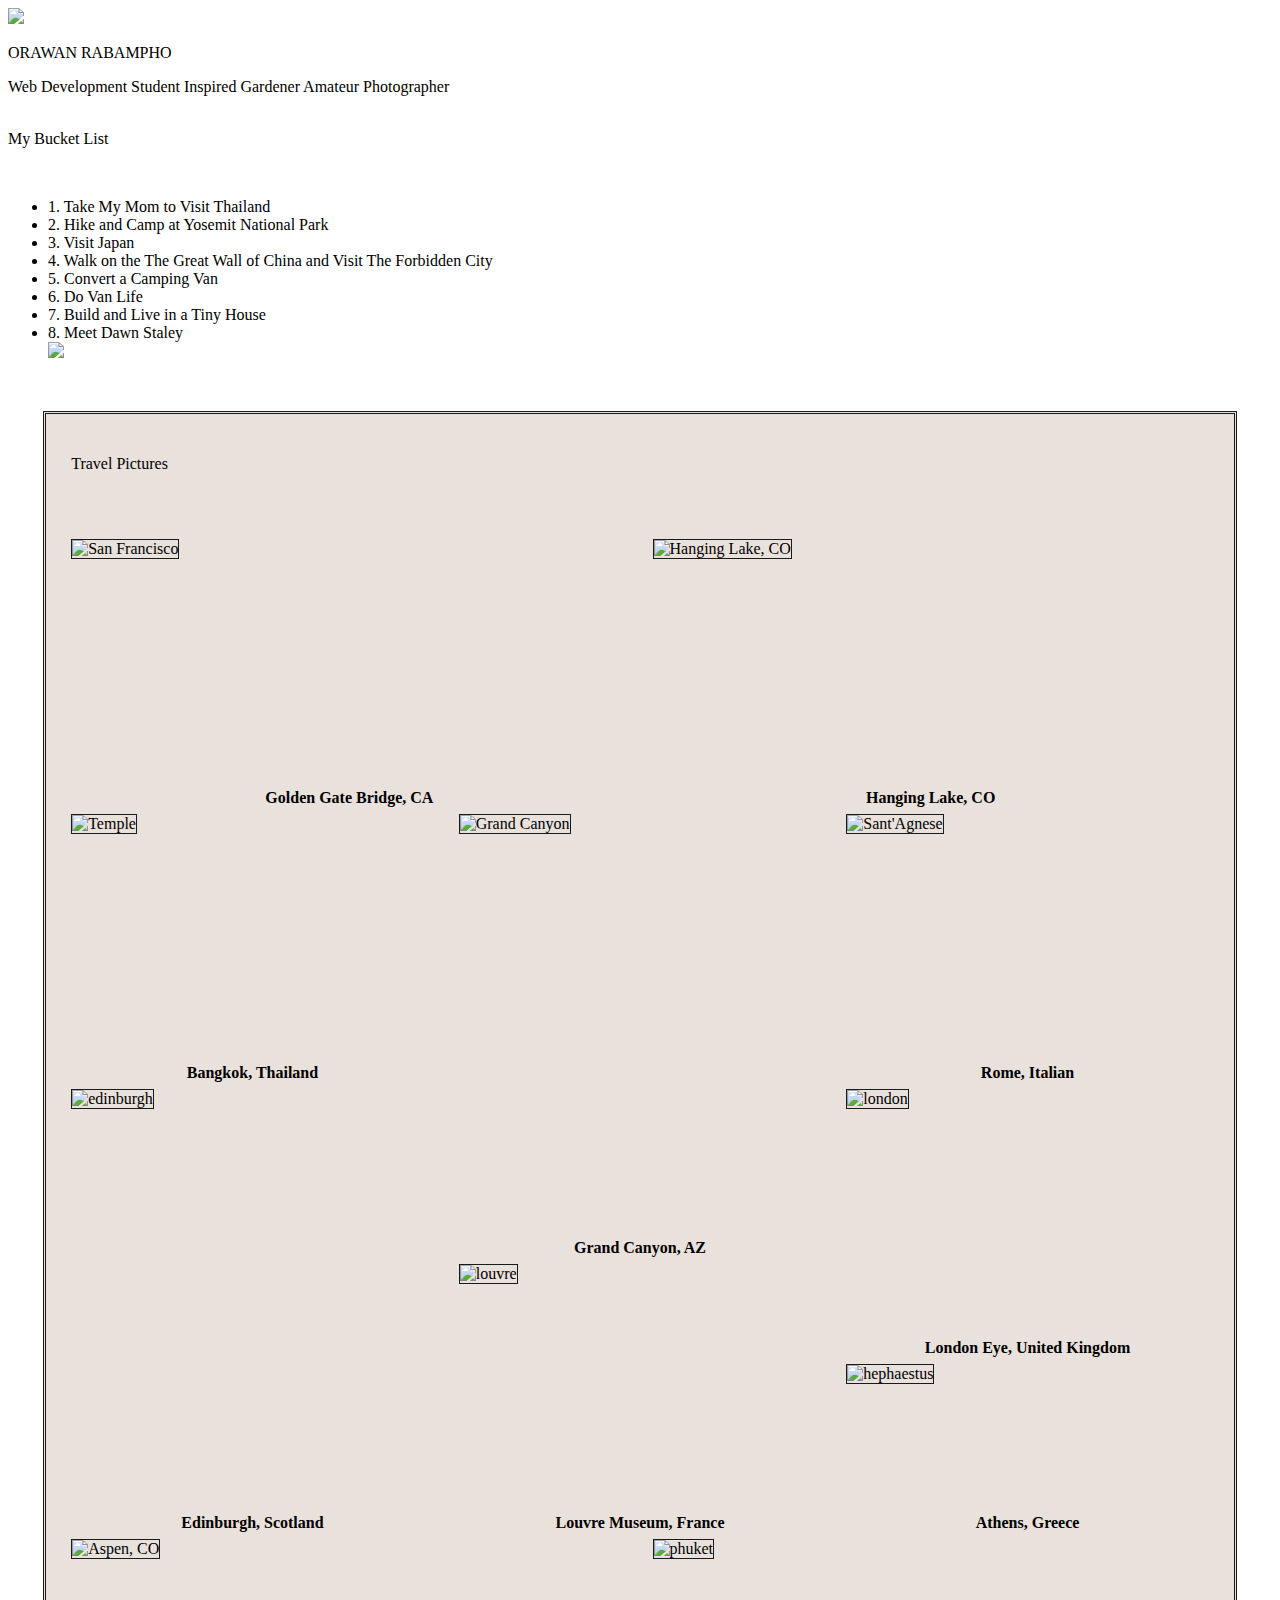
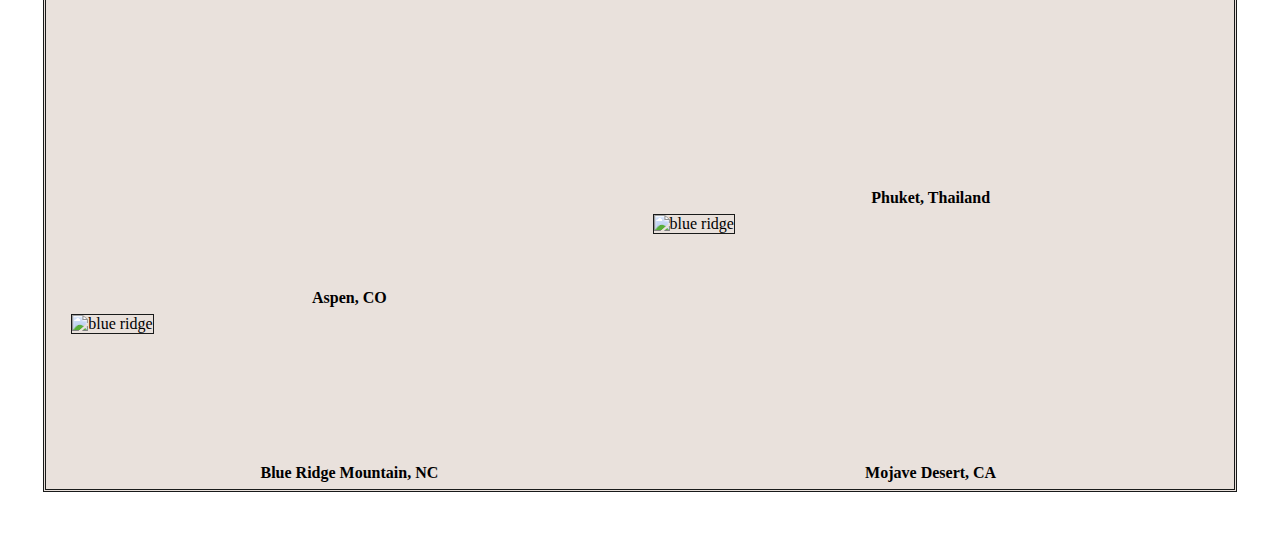
==== index.html @ d3321c64 "edit css file" ====
<!DOCTYPE html>
<html lang="en">

<head>
    <meta charset="UTF-8">
    <meta http-equiv="X-UA-Compatible" content="IE=edge">
    <meta name="viewport" content="width=device-width, initial-scale=1.0">

    <!--Stylesheet reference-->
    <link rel="stylesheet" href="site.css">
    <link rel="stylesheet" href="grid-container.css">
    <!--JavaScript reference-->
    <script src="./js/header.js"></script>
    <script src="./js/foother.js"></script>
    <script src="https://kit.fontawesome.com/cfaba6e6f3.js" crossorigin="anonymous"></script>

    <title>Orawan Rabampho's Portfolios</title>
</head>

<body>
    <header-component></header-component>

    <div class="container">
        <div class="image">
            <img src="images/rustic.jpg">

            <div class="banner">
                <p>ORAWAN RABAMPHO</p>
                <div class="banner-content">
                    <span class="banner-text">
                        Web Development Student</span>
                    <span class="banner-text">Inspired Gardener</span>
                    <span class="banner-text">Amateur Photographer</span>
                </div> 
            </div> 
        </div>
  
    </div>
   
    <br>

    <div class="container">
        <div class="card-title">
            <p>My Bucket List</p>
        </div>
        <br>
        <div class="card-content">
            <div class="bucket-list">
                <ul>
                    <li>1. Take My Mom to Visit Thailand
                    </li>
                    <li>2. Hike and Camp at Yosemit National Park
                    </li>
                    <li>3. Visit Japan
                    </li>
                    <li>4. Walk on the The Great Wall of China and Visit The Forbidden City
                    </li>
                    <li>5. Convert a Camping Van
                    </li>
                    <li>6. Do Van Life
                    </li>
                    <li>7. Build and Live in a Tiny House
                    </li>
                    <li>8. Meet Dawn Staley
                    </li>
                <img src="https://img.icons8.com/material/48/000000/coliseum.png"/>
                </ul>
            </div>
        </div>
    </div>
<br>


    <div class="container-grid">

        <div class="gallery-container w-6 h-1">
            <div class="gallery-item">
                <div class="card-title">
                    <p>Travel Pictures</p>
                </div>
            </div>
        </div>

        <div class="gallery-container w-3 h-2">
            <div class="gallery-item">
                <div class="image"><img src="images/sfo.jpg" alt="San Francisco" loading="lazy">
                </div>
                <div class="text">Golden Gate Bridge, CA</div>
            </div>
        </div>

        <div class="gallery-container w-3 h-2">
            <div class="gallery-item">
                <div class="image"><img src="images/hangingLake.jpg" alt="Hanging Lake, CO">
                </div>
                <div class="text">Hanging Lake, CO</div>
            </div>
        </div>

        <div class="gallery-container w-2 h-2">
            <div class="gallery-item">
                <div class="image"><img src="images/thailand.jpg" alt="Temple">
                </div>
                <div class="text">Bangkok, Thailand</div>
            </div>
        </div>

        <div class="gallery-container w-2 h-3">
            <div class="gallery-item">
                <div class="image"><img src="images/grandCanyon.jpg" alt="Grand Canyon">
                </div>
                <div class="text">Grand Canyon, AZ</div>
            </div>
        </div>

        <div class="gallery-container w-2 h-2">
            <div class="gallery-item">
                <div class="image"><img src="images/rome.jpg" alt="Sant'Agnese">
                </div>
                <div class="text">Rome, Italian</div>
            </div>
        </div>


  
    <div class="gallery-container w-2 h-3">
        <div class="gallery-item">
            <div class="image"><img src="images/edinburgh.jpg" alt="edinburgh" loading="lazy">
            </div>
            <div class="text">Edinburgh, Scotland</div>
        </div>
    </div>
    <div class="gallery-container w-2 h-2">
        <div class="gallery-item">
            <div class="image"><img src="images/londonEye.jpg" alt="london">
            </div>
            <div class="text">London Eye, United Kingdom</div>
        </div>
    </div>

    <div class="gallery-container w-2 h-2">
        <div class="gallery-item">
            <div class="image"><img src="images/paris1.jpg" alt="louvre">
            </div>
            <div class="text">Louvre Museum, France</div>
        </div>
    </div>

    <div class="gallery-container w-2 h-1">
        <div class="gallery-item">
            <div class="image"><img src="images/hephaestus.jpg" alt="hephaestus">
            </div>
            <div class="text">Athens, Greece</div>
        </div>
    </div>

    <div class="gallery-container w-3 h-3">
        <div class="gallery-item">
            <div class="image"><img src="images/aspen.jpg" alt="Aspen, CO" loading="lazy">
            </div>
            <div class="text">Aspen, CO</div>
        </div>
    </div>

    <div class="gallery-container w-3 h-2">
        <div class="gallery-item">
            <div class="image"><img src="images/phuket.jpg" alt="phuket">
            </div>
            <div class="text">Phuket, Thailand</div>
        </div>
    </div>

    <div class="gallery-container w-3 h-2">
        <div class="gallery-item">
            <div class="image"><img src="images/mojaveDesert.jpg" alt="blue ridge">
            </div>
            <div class="text">Mojave Desert, CA</div>
        </div>
    </div>

     <div class="gallery-container w-3 h-1">
        <div class="gallery-item">
            <div class="image"><img src="images/blueRidge.jpg" alt="blue ridge">
            </div>
            <div class="text">Blue Ridge Mountain, NC</div>
        </div>
    </div>
    </div>
    <br>

    <div class="assign-container">
        <div class="assign-content">
            <div class="card">
                <div class="card-content">
                <i class="fa-brands fa-facebook-square fa-align-center "></i>
                <i class="fa-brands fa-twitter-square fa-align-center fa-fw"></i>
                <i class="fa-brands fa-reddit-square fa-align-center fa-fw"></i>
                <i class="fa-brands fa-instagram-square fa-fw"></i>
                <i class="fa-solid fa-square-phone fa-fw"></i>
                <i class="fa-solid fa-envelope fa-align-center fa-fw" aria-hidden="true"></i>
                </div>
            </div>
        </div>
     </div>   

    <footer-component></footer-component>
</body>

</html>
---- grid-container.css ----
.container-grid {
    display: grid;
    grid-template-columns: repeat(6,1fr);
    grid-auto-rows: 75px 150px;
    grid-gap: 25px;
    grid-auto-flow: dense;
    background-color: #E9E1DC;
    width: 90%;
    margin: auto;
    margin-top: 15px;
    margin-bottom: 20px;
    border: 3px double #191A1A;
    padding: 25px 25px 25px 25px;
    height: auto;
}

.gallery-title{
    text-align: center;
}

.card-title .gallery-banner{
    color: #191A1A;
}

.gallery-item{
    width: 100%;
    height: 100%;
    position: relative;
}

.gallery-item .image{
    width: 100%;
    height: 100%;
    overflow: hidden;
}

.gallery-item .image img{
    width: 100%;
    height: 100%;
    object-fit: cover;
    object-position: 50% 50%;
    cursor: pointer;
    transition: .5s ease-in-out;
    border: #191A1A solid 1px;
}

.gallery-item:hover .image img{
    transform: scale(1.3);
}

.text{
    text-align: center;
    font-weight: bold;
}

.w-1{
    grid-column: span 1;
}
.w-2{
    grid-column: span 2;
}
.w-3{
    grid-column: span 3;
}
.w-4{
    grid-column: span 4;
}
.w-5{
    grid-column: span 5;
}
.w-6{
    grid-column: span 6;
}

.h-1{
    grid-row: span 1;
}
.h-2{
    grid-row: span 2;
}
.h-3{
    grid-row: span 3;
}
.h-4{
    grid-row: span 4;
}
.h-5{
    grid-row: span 5;
}
.h-6{
    grid-row: span 6;
}
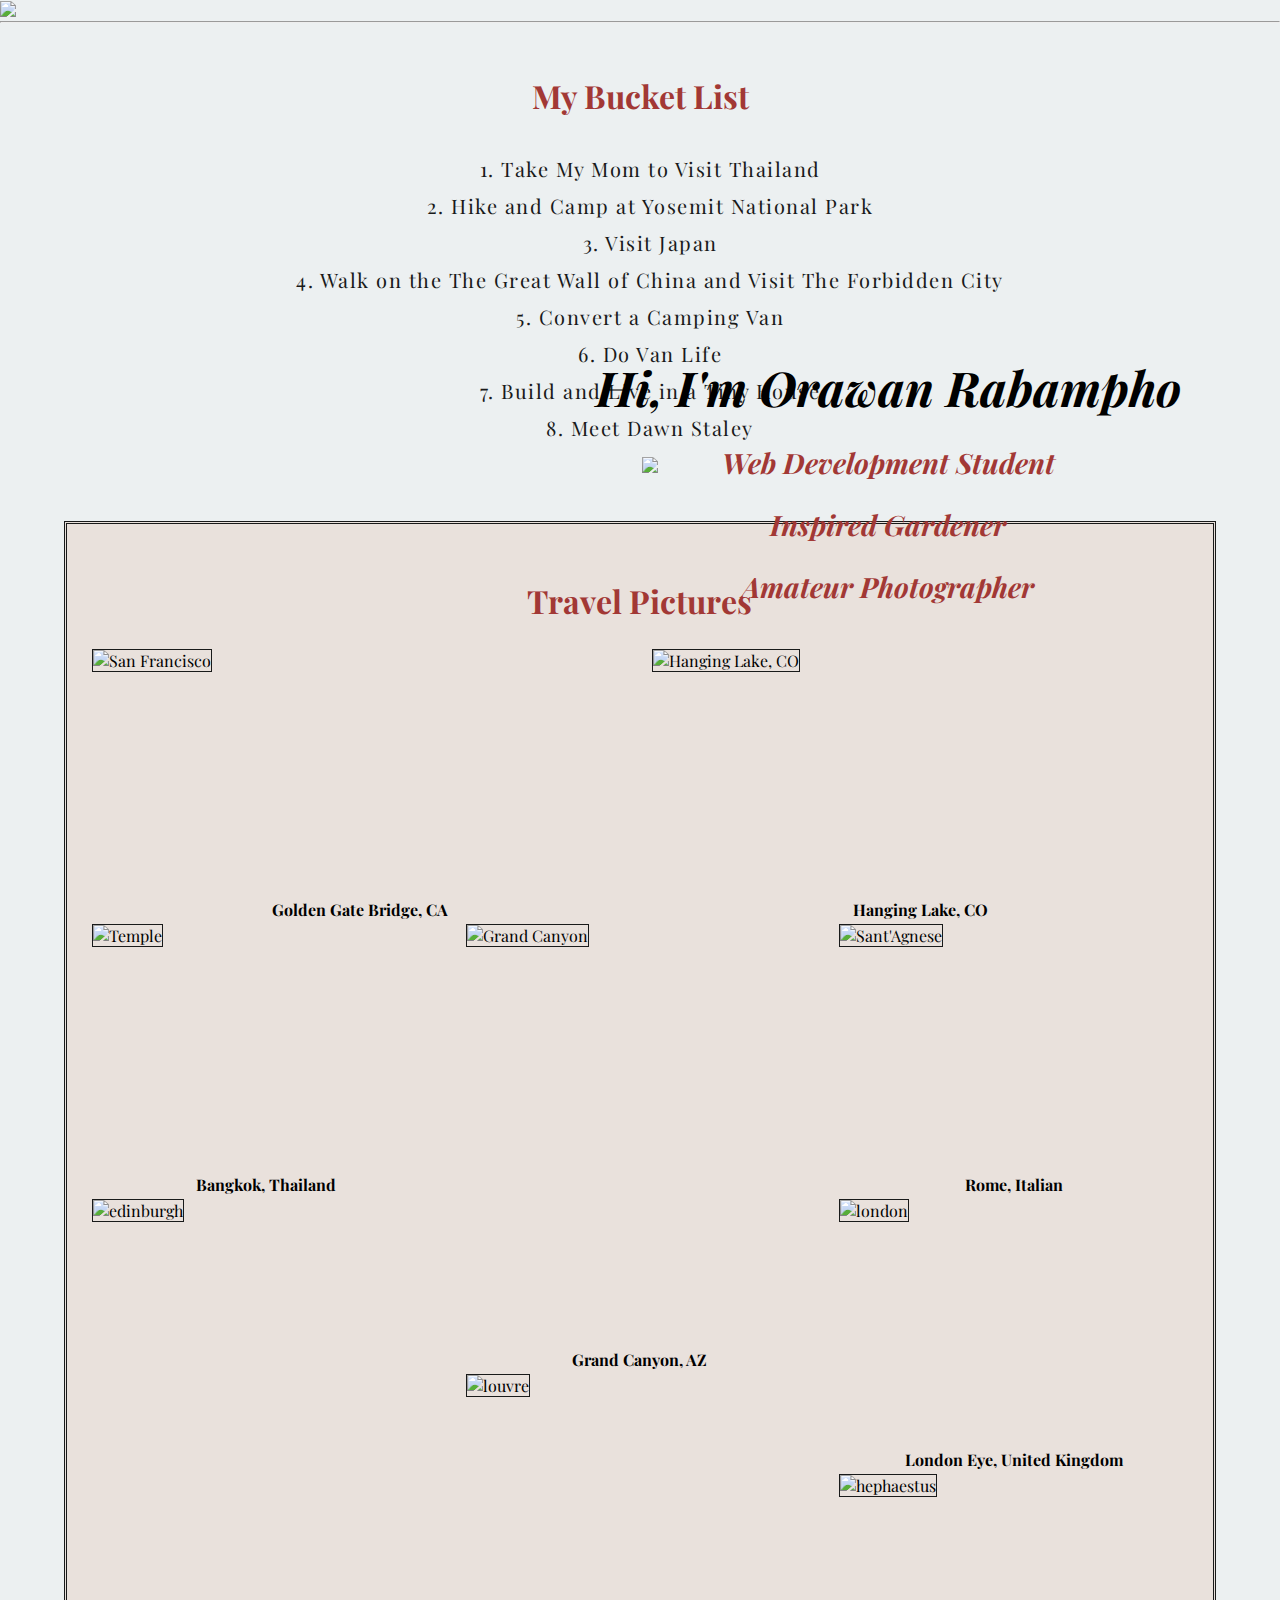
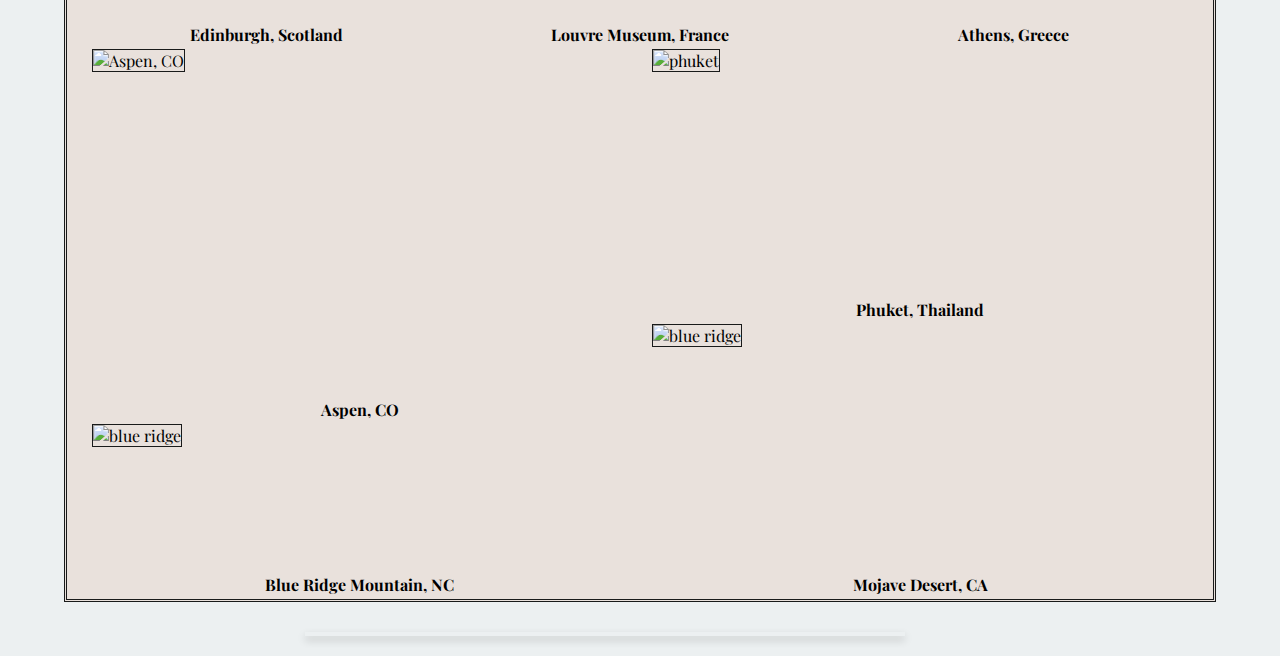
==== commit 6e6ac860: "organize files" ====
--- a/index.html
+++ b/index.html
@@ -8,7 +8,7 @@
 
     <!--Stylesheet reference-->
     <link rel="stylesheet" href="site.css">
-    <link rel="stylesheet" href="grid-container.css">
+    <link rel="stylesheet" href="./css/grid-container.css">
     <!--JavaScript reference-->
     <script src="./js/header.js"></script>
     <script src="./js/foother.js"></script>
@@ -25,7 +25,7 @@
             <img src="images/rustic.jpg">
 
             <div class="banner">
-                <p>ORAWAN RABAMPHO</p>
+                <p>Hi, I'm Orawan Rabampho</p>
                 <div class="banner-content">
                     <span class="banner-text">
                         Web Development Student</span>
@@ -37,8 +37,10 @@
   
     </div>
    
-    <br>
-
+   
+
+    
+    <hr/> <br>
     <div class="container">
         <div class="card-title">
             <p>My Bucket List</p>
--- a/site.css
+++ b/site.css
@@ -0,0 +1,203 @@
+@import url('https://fonts.googleapis.com/css2?family=Playfair+Display:ital,wght@0,400;0,600;0,700;0,800;0,900;1,400;1,500;1,600;1,700;1,800;1,900&display=swap');
+
+*{
+    margin: 0px;
+    padding: 0px;
+    box-sizing: border-box;
+    font-family: 'Playfair Display', serif;
+}
+
+body{
+    background-color: #ECF0F1;
+}
+
+nav{
+    width: 100%;
+    height: 75px;
+    background-color: #ECF0F1;
+    line-height: 75px;
+    padding: 0px 50px;
+    position: relative;
+    z-index: 1;
+    border-bottom: #A23835 solid 1px;
+}
+
+nav .logo{
+    font-size: 30px;
+    font-weight: bolder;
+    letter-spacing: 1.5px;
+}
+
+nav .logo p{
+    float: left;
+    color: #000;
+    text-transform: uppercase;
+    text-decoration: overline underline;
+    font-weight: bolder;
+}
+
+nav ul{
+    float: right;
+}
+
+nav ul li{
+    display: inline-block;
+    list-style: none;
+}
+
+nav ul li a{
+    color: #191A1A;
+    text-decoration: none;
+    font-size: 20px;
+    padding: 0px 10px;
+    font-weight: bold;
+    font-style: italic;
+}
+
+nav ul li a:hover{
+    color: #A23835;
+    text-decoration: solid #A23835 underline;
+}
+
+nav ul li .active{
+    color: #A23835;
+}
+
+.image img{
+    width: 100%;
+    height: 0 auto;
+}
+
+.banner {
+
+    /* Center vertically and horizontally */
+    position: absolute;
+    top: 45%;
+    left: 52%;
+    margin: -50px 0 0 -70px;
+    color: #000;
+    font-size: 48px;
+    font-weight: bolder;
+    font-style: italic;
+    font-family: 'Playfair Display', serif;
+  }
+
+  .banner-content .banner-text{
+    font-size: 28px;
+    display: block;
+    text-align: center;
+    color: #A23835; 
+    margin: 25px auto 0 auto;
+  }
+
+  #footer {
+    font-size: 1em;
+    width: 100%;
+    border-top: 1px solid #E9E1DC;
+    background-color: #191A1A;
+    position: relative;
+    display: block;
+    bottom: 0;
+    left: 0;
+    right: 0;
+    text-align: center;
+   
+}
+
+#nav-footer-list li {
+    color: white;
+    margin: auto;
+    margin-bottom: 0;
+    text-decoration: none;
+    display: inline-block;
+    text-align: left;
+    padding: 3px 5px 3px 5px;
+    
+}
+
+#nav-footer-list li a {
+   
+    color:  white;
+    text-decoration: none;
+}
+
+#footer a:link {
+    text-decoration: none;
+}
+
+#footer a:hover {
+    text-decoration: underline;
+    color: #A23835;
+}
+
+#copyright {
+    text-align: center;
+    font-size: .8em; 
+}
+
+/*content setting*/
+.card-title {
+    font-size: 36px;
+    color: #A23835;
+    text-align: center;
+    font-weight: bold; 
+    margin-top: 30px; 
+    margin-bottom: 15px;     
+}
+
+.bucket-list {
+    text-align: center;
+}
+
+.bucket-list ul {
+    list-style-type: none;
+    color: #191A1A;
+    display: inline-block;
+    text-align: center;
+    font-size: 20px; 
+    padding: 0 0 4px 20px;
+    padding-bottom: 5px;
+    letter-spacing: 1.5px;
+  
+}
+
+.bucket-list li {
+padding-bottom: 10px;
+
+}
+
+.assign-container {
+    padding: 10px;
+    font-size: 60px;
+    bottom: 45%;
+    left: 52%;
+    margin: -60px 10px 10px -60px;
+}
+
+.assign-content {
+    width: 600px;
+    margin: 3% auto 0;
+    
+}
+
+.card {
+    box-shadow: 0 4px 8px 0 rgba(0, 0, 0, 0.2);
+    transition: 0.3s;
+    
+}
+
+.card-title {
+    text-align: center;
+    font-size: 2em;
+    color: #A23835;
+    font-weight: bold;
+}
+
+.card-content {
+    padding: 2px 10px;
+    text-align: center;
+    color: #A23835;
+    
+}    
+
+
--- a/css/grid-container.css
+++ b/css/grid-container.css
@@ -0,0 +1,93 @@
+.container-grid {
+    display: grid;
+    grid-template-columns: repeat(6,1fr);
+    grid-auto-rows: 75px 150px;
+    grid-gap: 25px;
+    grid-auto-flow: dense;
+    background-color: #E9E1DC;
+    width: 90%;
+    margin: auto;
+    margin-top: 15px;
+    margin-bottom: 20px;
+    border: 3px double #191A1A;
+    padding: 25px 25px 25px 25px;
+    height: auto;
+}
+
+.gallery-title{
+    text-align: center;
+}
+
+.card-title .gallery-banner{
+    color: #191A1A;
+}
+
+.gallery-item{
+    width: 100%;
+    height: 100%;
+    position: relative;
+}
+
+.gallery-item .image{
+    width: 100%;
+    height: 100%;
+    overflow: hidden;
+}
+
+.gallery-item .image img{
+    width: 100%;
+    height: 100%;
+    object-fit: cover;
+    object-position: 50% 50%;
+    cursor: pointer;
+    transition: .5s ease-in-out;
+    border: #191A1A solid 1px;
+}
+
+.gallery-item:hover .image img{
+    transform: scale(1.3);
+}
+
+.text{
+    text-align: center;
+    font-weight: bold;
+}
+
+.w-1{
+    grid-column: span 1;
+}
+.w-2{
+    grid-column: span 2;
+}
+.w-3{
+    grid-column: span 3;
+}
+.w-4{
+    grid-column: span 4;
+}
+.w-5{
+    grid-column: span 5;
+}
+.w-6{
+    grid-column: span 6;
+}
+
+.h-1{
+    grid-row: span 1;
+}
+.h-2{
+    grid-row: span 2;
+}
+.h-3{
+    grid-row: span 3;
+}
+.h-4{
+    grid-row: span 4;
+}
+.h-5{
+    grid-row: span 5;
+}
+.h-6{
+    grid-row: span 6;
+}
+
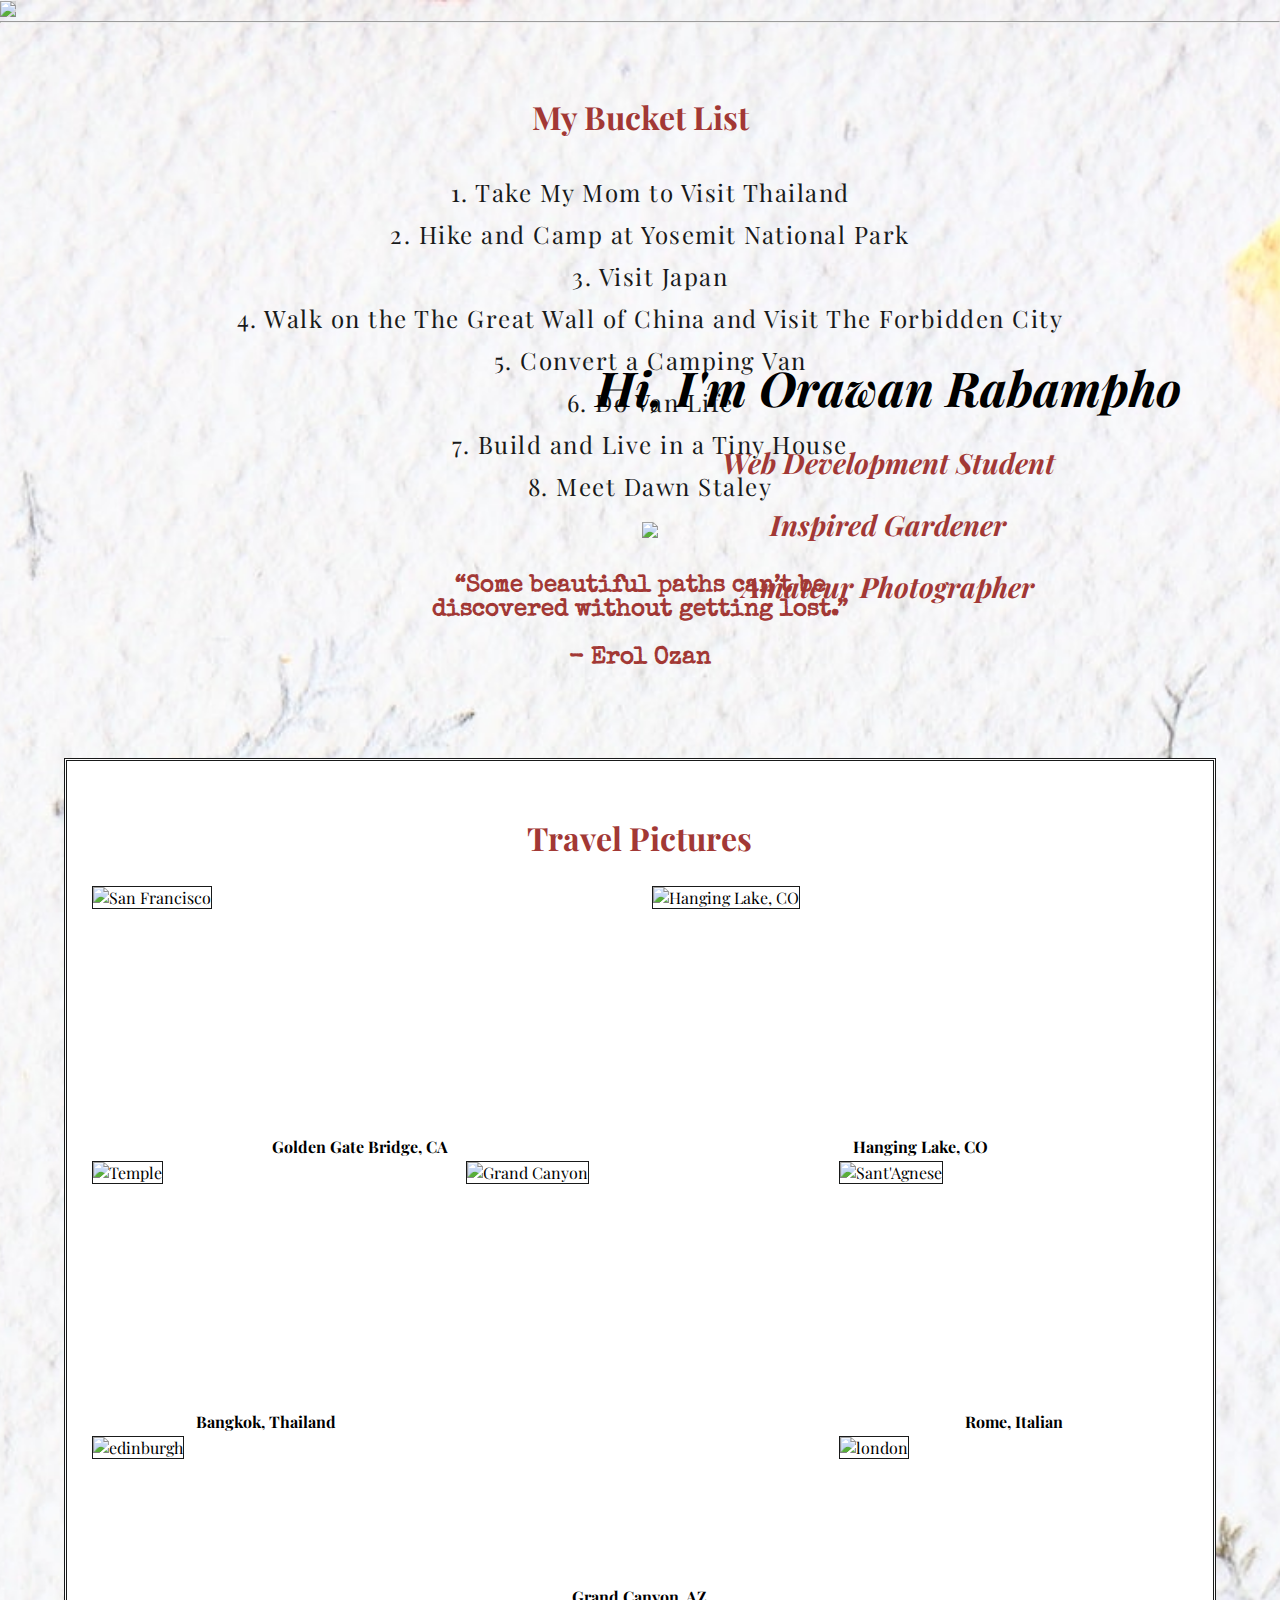
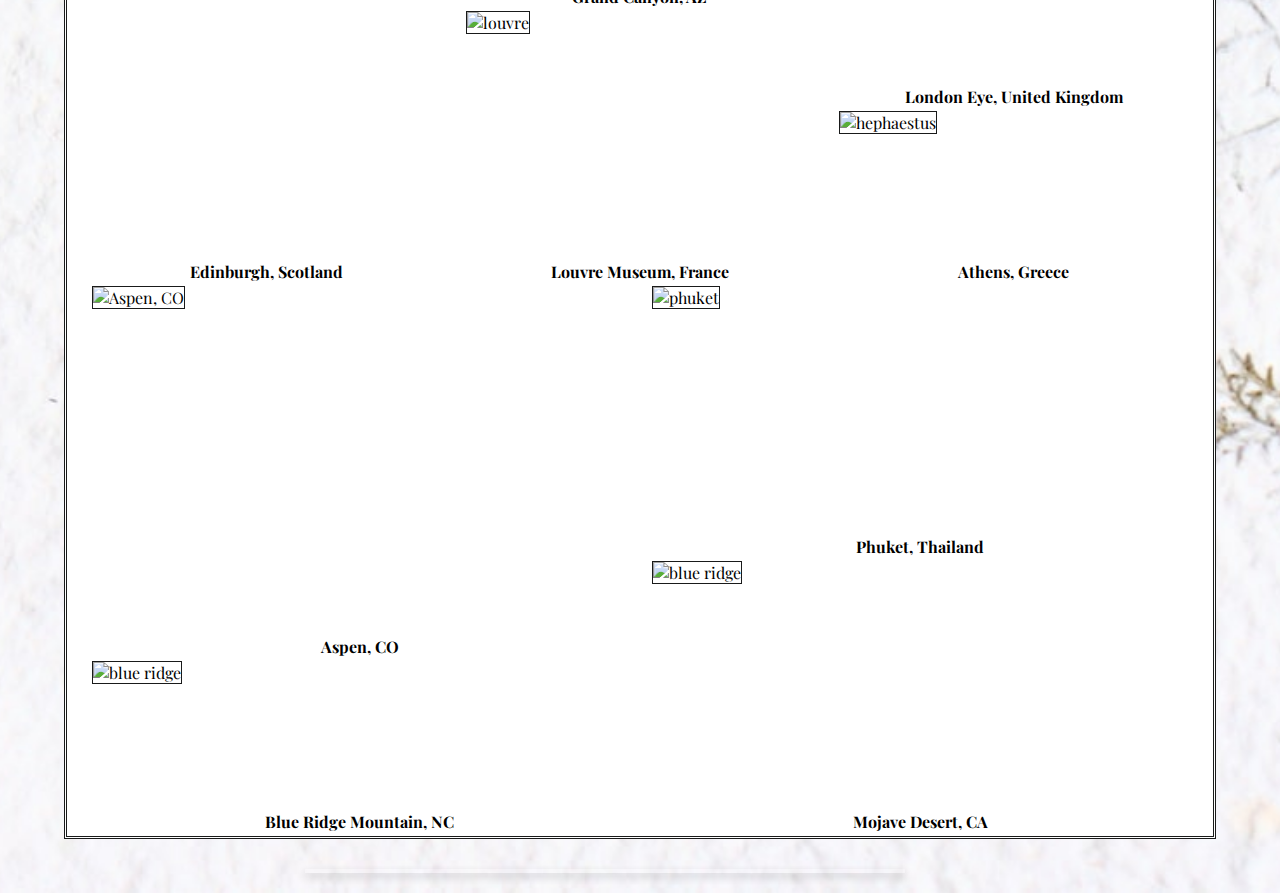
==== commit 4c4f0684: "edit bg and navbar" ====
--- a/index.html
+++ b/index.html
@@ -22,7 +22,7 @@
 
     <div class="container">
         <div class="image">
-            <img src="images/rustic.jpg">
+            <img src="images/rustic.jpg" style="background: linear-gradient(rgba(0, 0, 0, 0.10), rgba(0, 0, 0, 0.10));">
 
             <div class="banner">
                 <p>Hi, I'm Orawan Rabampho</p>
@@ -36,11 +36,8 @@
         </div>
   
     </div>
-   
-   
-
     
-    <hr/> <br>
+    <hr/> <br/><br/>
     <div class="container">
         <div class="card-title">
             <p>My Bucket List</p>
@@ -68,6 +65,9 @@
                 <img src="https://img.icons8.com/material/48/000000/coliseum.png"/>
                 </ul>
             </div>
+            <h2>“Some beautiful paths can’t be <br/>discovered without getting lost.”
+                <br/><br/>
+                - Erol Ozan</h2>
         </div>
     </div>
 <br>
--- a/site.css
+++ b/site.css
@@ -1,4 +1,4 @@
-@import url('https://fonts.googleapis.com/css2?family=Playfair+Display:ital,wght@0,400;0,600;0,700;0,800;0,900;1,400;1,500;1,600;1,700;1,800;1,900&display=swap');
+@import url('https://fonts.googleapis.com/css2?family=Playfair+Display:ital,wght@0,400;0,600;0,700;0,800;0,900;1,400;1,500;1,600;1,700;1,800;1,900&family=Special+Elite&display=swap');
 
 *{
     margin: 0px;
@@ -9,17 +9,23 @@
 
 body{
     background-color: #ECF0F1;
+    background-image: url("../images/bgflower.jpg");
+    background-position: center;
+    background-repeat: no-repeat;
+    background-size: cover;
+    background-color: #b9b6b6;
 }
 
 nav{
     width: 100%;
     height: 75px;
-    background-color: #ECF0F1;
+    background-color: #3D0C02;
     line-height: 75px;
     padding: 0px 50px;
     position: relative;
     z-index: 1;
-    border-bottom: #A23835 solid 1px;
+    
+    background: linear-gradient(rgba(0, 0, 0, 0.10), rgba(0, 0, 0, 0.10));
 }
 
 nav .logo{
@@ -30,7 +36,7 @@
 
 nav .logo p{
     float: left;
-    color: #000;
+    color: darkred;
     text-transform: uppercase;
     text-decoration: overline underline;
     font-weight: bolder;
@@ -46,7 +52,7 @@
 }
 
 nav ul li a{
-    color: #191A1A;
+    color: #000;
     text-decoration: none;
     font-size: 20px;
     padding: 0px 10px;
@@ -94,7 +100,7 @@
     font-size: 1em;
     width: 100%;
     border-top: 1px solid #E9E1DC;
-    background-color: #191A1A;
+    background-color: #686868;
     position: relative;
     display: block;
     bottom: 0;
@@ -154,7 +160,7 @@
     color: #191A1A;
     display: inline-block;
     text-align: center;
-    font-size: 20px; 
+    font-size: 24px; 
     padding: 0 0 4px 20px;
     padding-bottom: 5px;
     letter-spacing: 1.5px;
@@ -200,4 +206,9 @@
     
 }    
 
-
+.card-content h2{
+    font-family: 'Special Elite', cursive;
+    padding: 25px 0 50px 0;
+    text-align: center;
+}
+
--- a/css/grid-container.css
+++ b/css/grid-container.css
@@ -4,7 +4,7 @@
     grid-auto-rows: 75px 150px;
     grid-gap: 25px;
     grid-auto-flow: dense;
-    background-color: #E9E1DC;
+    background-color: #fff;
     width: 90%;
     margin: auto;
     margin-top: 15px;
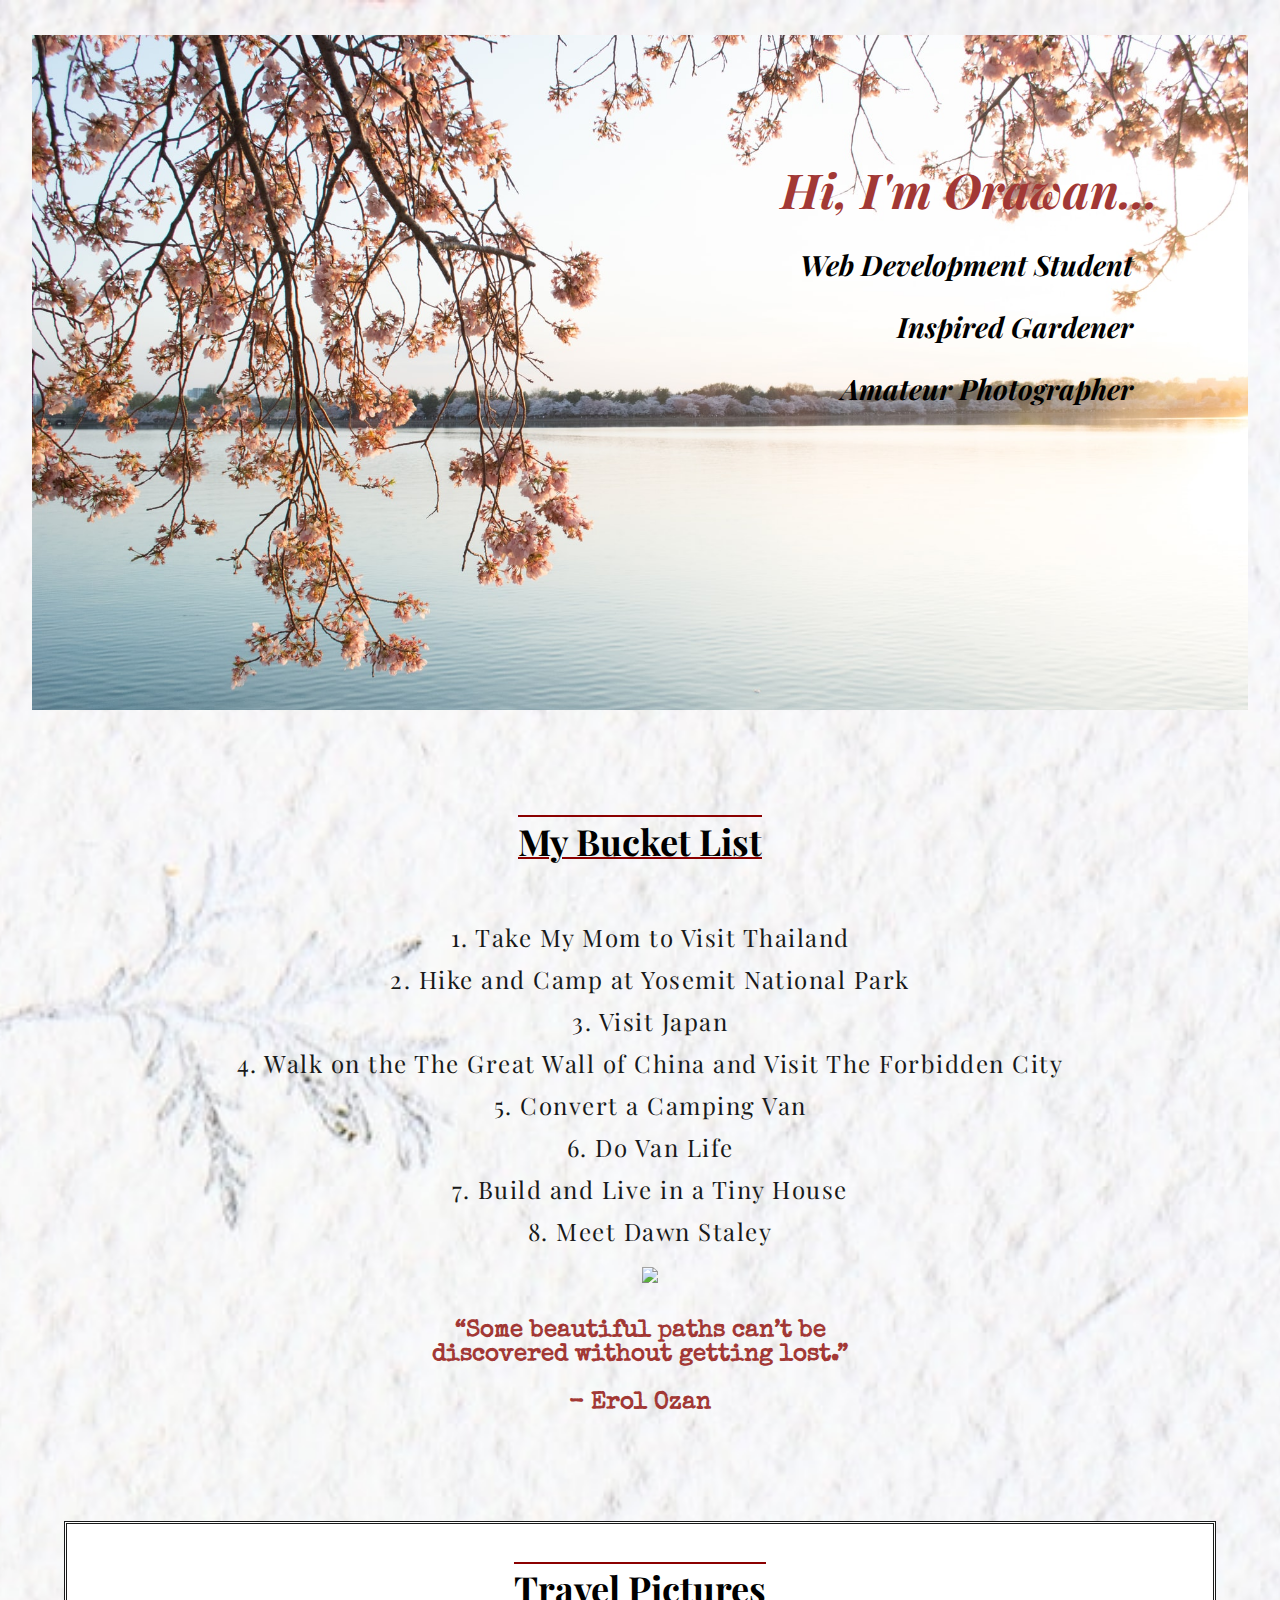
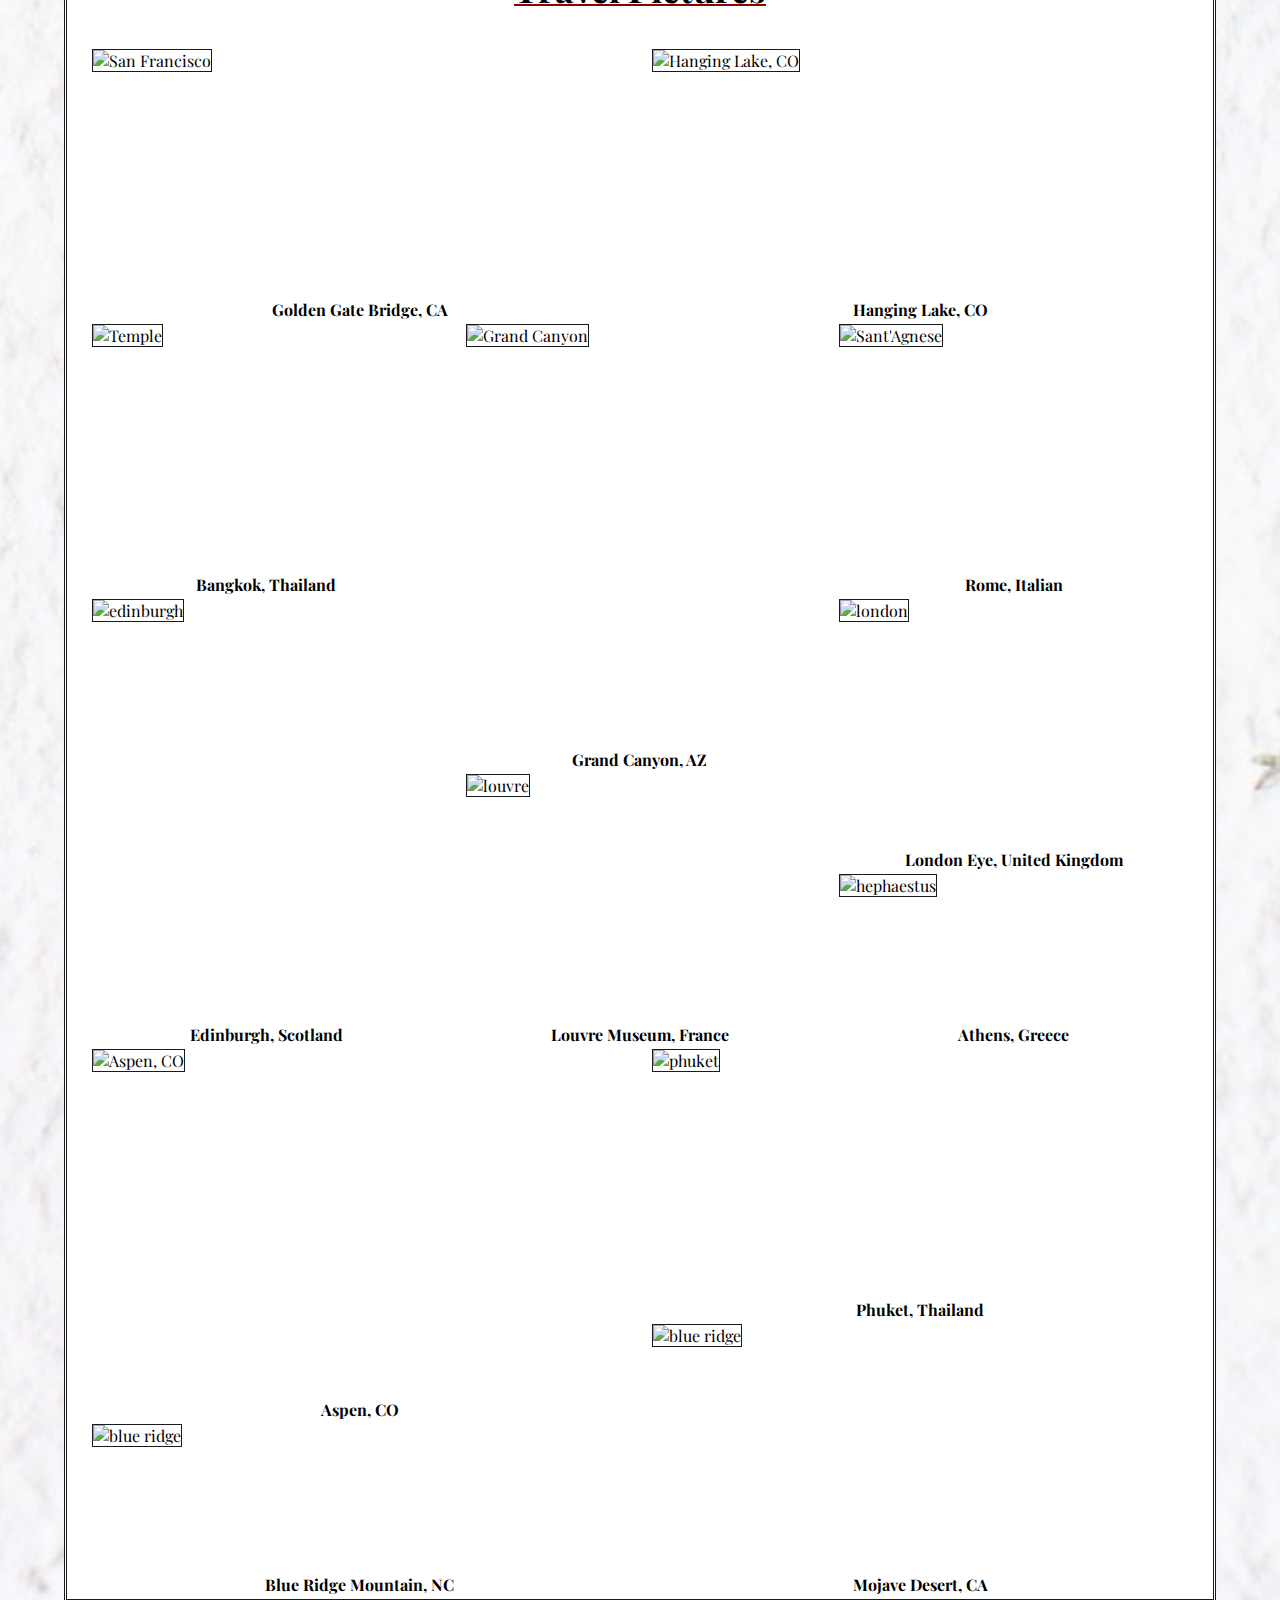
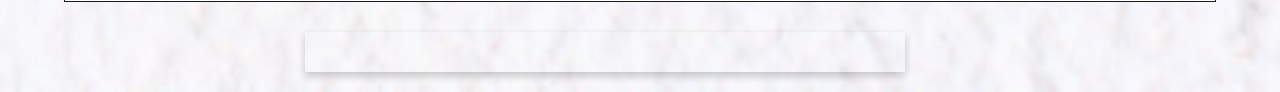
==== commit 0415619b: "edit background index" ====
--- a/index.html
+++ b/index.html
@@ -20,24 +20,23 @@
 <body>
     <header-component></header-component>
 
-    <div class="container">
-        <div class="image">
-            <img src="images/rustic.jpg" style="background: linear-gradient(rgba(0, 0, 0, 0.10), rgba(0, 0, 0, 0.10));">
-
-            <div class="banner">
-                <p>Hi, I'm Orawan Rabampho</p>
+    <div class="container-1">
+         <!--<div class="image">
+            <img src="./images/flower.jpg">-->
+            <div class="banner-title">
+                <p>Hi, I'm Orawan...</p>
                 <div class="banner-content">
                     <span class="banner-text">
                         Web Development Student</span>
                     <span class="banner-text">Inspired Gardener</span>
                     <span class="banner-text">Amateur Photographer</span>
-                </div> 
-            </div> 
-        </div>
-  
-    </div>
-    
-    <hr/> <br/><br/>
+                </div>
+            </div>
+        </div>
+    </div>   
+</div>
+
+   <br /><br />
     <div class="container">
         <div class="card-title">
             <p>My Bucket List</p>
@@ -62,15 +61,15 @@
                     </li>
                     <li>8. Meet Dawn Staley
                     </li>
-                <img src="https://img.icons8.com/material/48/000000/coliseum.png"/>
+                    <img src="https://img.icons8.com/material/48/000000/coliseum.png" />
                 </ul>
             </div>
-            <h2>“Some beautiful paths can’t be <br/>discovered without getting lost.”
-                <br/><br/>
+            <h2>“Some beautiful paths can’t be <br />discovered without getting lost.”
+                <br /><br />
                 - Erol Ozan</h2>
         </div>
     </div>
-<br>
+    <br>
 
 
     <div class="container-grid">
@@ -124,69 +123,69 @@
         </div>
 
 
-  
-    <div class="gallery-container w-2 h-3">
-        <div class="gallery-item">
-            <div class="image"><img src="images/edinburgh.jpg" alt="edinburgh" loading="lazy">
-            </div>
-            <div class="text">Edinburgh, Scotland</div>
-        </div>
-    </div>
-    <div class="gallery-container w-2 h-2">
-        <div class="gallery-item">
-            <div class="image"><img src="images/londonEye.jpg" alt="london">
-            </div>
-            <div class="text">London Eye, United Kingdom</div>
-        </div>
-    </div>
-
-    <div class="gallery-container w-2 h-2">
-        <div class="gallery-item">
-            <div class="image"><img src="images/paris1.jpg" alt="louvre">
-            </div>
-            <div class="text">Louvre Museum, France</div>
-        </div>
-    </div>
-
-    <div class="gallery-container w-2 h-1">
-        <div class="gallery-item">
-            <div class="image"><img src="images/hephaestus.jpg" alt="hephaestus">
-            </div>
-            <div class="text">Athens, Greece</div>
-        </div>
-    </div>
-
-    <div class="gallery-container w-3 h-3">
-        <div class="gallery-item">
-            <div class="image"><img src="images/aspen.jpg" alt="Aspen, CO" loading="lazy">
-            </div>
-            <div class="text">Aspen, CO</div>
-        </div>
-    </div>
-
-    <div class="gallery-container w-3 h-2">
-        <div class="gallery-item">
-            <div class="image"><img src="images/phuket.jpg" alt="phuket">
-            </div>
-            <div class="text">Phuket, Thailand</div>
-        </div>
-    </div>
-
-    <div class="gallery-container w-3 h-2">
-        <div class="gallery-item">
-            <div class="image"><img src="images/mojaveDesert.jpg" alt="blue ridge">
-            </div>
-            <div class="text">Mojave Desert, CA</div>
-        </div>
-    </div>
-
-     <div class="gallery-container w-3 h-1">
-        <div class="gallery-item">
-            <div class="image"><img src="images/blueRidge.jpg" alt="blue ridge">
-            </div>
-            <div class="text">Blue Ridge Mountain, NC</div>
-        </div>
-    </div>
+
+        <div class="gallery-container w-2 h-3">
+            <div class="gallery-item">
+                <div class="image"><img src="images/edinburgh.jpg" alt="edinburgh" loading="lazy">
+                </div>
+                <div class="text">Edinburgh, Scotland</div>
+            </div>
+        </div>
+        <div class="gallery-container w-2 h-2">
+            <div class="gallery-item">
+                <div class="image"><img src="images/londonEye.jpg" alt="london">
+                </div>
+                <div class="text">London Eye, United Kingdom</div>
+            </div>
+        </div>
+
+        <div class="gallery-container w-2 h-2">
+            <div class="gallery-item">
+                <div class="image"><img src="images/paris1.jpg" alt="louvre">
+                </div>
+                <div class="text">Louvre Museum, France</div>
+            </div>
+        </div>
+
+        <div class="gallery-container w-2 h-1">
+            <div class="gallery-item">
+                <div class="image"><img src="images/hephaestus.jpg" alt="hephaestus">
+                </div>
+                <div class="text">Athens, Greece</div>
+            </div>
+        </div>
+
+        <div class="gallery-container w-3 h-3">
+            <div class="gallery-item">
+                <div class="image"><img src="images/aspen.jpg" alt="Aspen, CO" loading="lazy">
+                </div>
+                <div class="text">Aspen, CO</div>
+            </div>
+        </div>
+
+        <div class="gallery-container w-3 h-2">
+            <div class="gallery-item">
+                <div class="image"><img src="images/phuket.jpg" alt="phuket">
+                </div>
+                <div class="text">Phuket, Thailand</div>
+            </div>
+        </div>
+
+        <div class="gallery-container w-3 h-2">
+            <div class="gallery-item">
+                <div class="image"><img src="images/mojaveDesert.jpg" alt="blue ridge">
+                </div>
+                <div class="text">Mojave Desert, CA</div>
+            </div>
+        </div>
+
+        <div class="gallery-container w-3 h-1">
+            <div class="gallery-item">
+                <div class="image"><img src="images/blueRidge.jpg" alt="blue ridge">
+                </div>
+                <div class="text">Blue Ridge Mountain, NC</div>
+            </div>
+        </div>
     </div>
     <br>
 
@@ -194,16 +193,16 @@
         <div class="assign-content">
             <div class="card">
                 <div class="card-content">
-                <i class="fa-brands fa-facebook-square fa-align-center "></i>
-                <i class="fa-brands fa-twitter-square fa-align-center fa-fw"></i>
-                <i class="fa-brands fa-reddit-square fa-align-center fa-fw"></i>
-                <i class="fa-brands fa-instagram-square fa-fw"></i>
-                <i class="fa-solid fa-square-phone fa-fw"></i>
-                <i class="fa-solid fa-envelope fa-align-center fa-fw" aria-hidden="true"></i>
-                </div>
-            </div>
-        </div>
-     </div>   
+                    <i class="fa-brands fa-facebook-square fa-align-center "></i>
+                    <i class="fa-brands fa-twitter-square fa-align-center fa-fw"></i>
+                    <i class="fa-brands fa-reddit-square fa-align-center fa-fw"></i>
+                    <i class="fa-brands fa-instagram-square fa-fw"></i>
+                    <i class="fa-solid fa-square-phone fa-fw"></i>
+                    <i class="fa-solid fa-envelope fa-align-center fa-fw" aria-hidden="true"></i>
+                </div>
+            </div>
+        </div>
+    </div>
 
     <footer-component></footer-component>
 </body>
--- a/site.css
+++ b/site.css
@@ -1,10 +1,12 @@
 @import url('https://fonts.googleapis.com/css2?family=Playfair+Display:ital,wght@0,400;0,600;0,700;0,800;0,900;1,400;1,500;1,600;1,700;1,800;1,900&family=Special+Elite&display=swap');
+
 
 *{
     margin: 0px;
     padding: 0px;
     box-sizing: border-box;
     font-family: 'Playfair Display', serif;
+    
 }
 
 body{
@@ -13,7 +15,9 @@
     background-position: center;
     background-repeat: no-repeat;
     background-size: cover;
-    background-color: #b9b6b6;
+    margin: 0px;
+    padding: 0px;
+    font-family: 'Playfair Display', serif;
 }
 
 nav{
@@ -67,11 +71,6 @@
 
 nav ul li .active{
     color: #A23835;
-}
-
-.image img{
-    width: 100%;
-    height: 0 auto;
 }
 
 .banner {
@@ -91,9 +90,9 @@
   .banner-content .banner-text{
     font-size: 28px;
     display: block;
-    text-align: center;
-    color: #A23835; 
-    margin: 25px auto 0 auto;
+    text-align: right;
+    color: #000; 
+    margin: 25px 25px 0 auto;
   }
 
   #footer {
@@ -142,13 +141,23 @@
 }
 
 /*content setting*/
-.card-title {
+.container .card-title {
     font-size: 36px;
-    color: #A23835;
-    text-align: center;
+    color: black;
     font-weight: bold; 
     margin-top: 30px; 
-    margin-bottom: 15px;     
+    margin-bottom: 15px;   
+    text-decoration: underline double overline  darkred 2px;  
+}
+
+.card-title{
+    font-size: 36px;
+    color: black;
+    text-align: center;
+    font-weight: bold; 
+    margin-top: 15px; 
+    margin-bottom: 15px;
+    text-decoration: solid underline overline darkred 2px;  
 }
 
 .bucket-list {
@@ -170,6 +179,18 @@
 .bucket-list li {
 padding-bottom: 10px;
 
+}
+
+.container-1{
+    
+    width: 95%;
+    background-color: #686868;
+    margin: 35px auto;
+    height: 75vh;
+    background-image: url("./images/river.jpg");
+    background-position: center;
+    background-size: cover;
+    border: #A23835 solid double 3px;
 }
 
 .assign-container {
@@ -192,15 +213,21 @@
     
 }
 
-.card-title {
-    text-align: center;
-    font-size: 2em;
+.banner-title {
+    padding-top: 10%;
+    font-size: 48px;
     color: #A23835;
     font-weight: bold;
-}
+    font-style: italic;
+    text-align: right;
+    padding-right: 90px;
+    letter-spacing: 1.5;
+}
+
 
 .card-content {
-    padding: 2px 10px;
+
+    padding: 20px 10px;
     text-align: center;
     color: #A23835;
     
--- a/css/grid-container.css
+++ b/css/grid-container.css
@@ -12,6 +12,10 @@
     border: 3px double #191A1A;
     padding: 25px 25px 25px 25px;
     height: auto;
+}
+
+.gallery-container .gallery-item .gallery-title{
+    text-align: center;
 }
 
 .gallery-title{
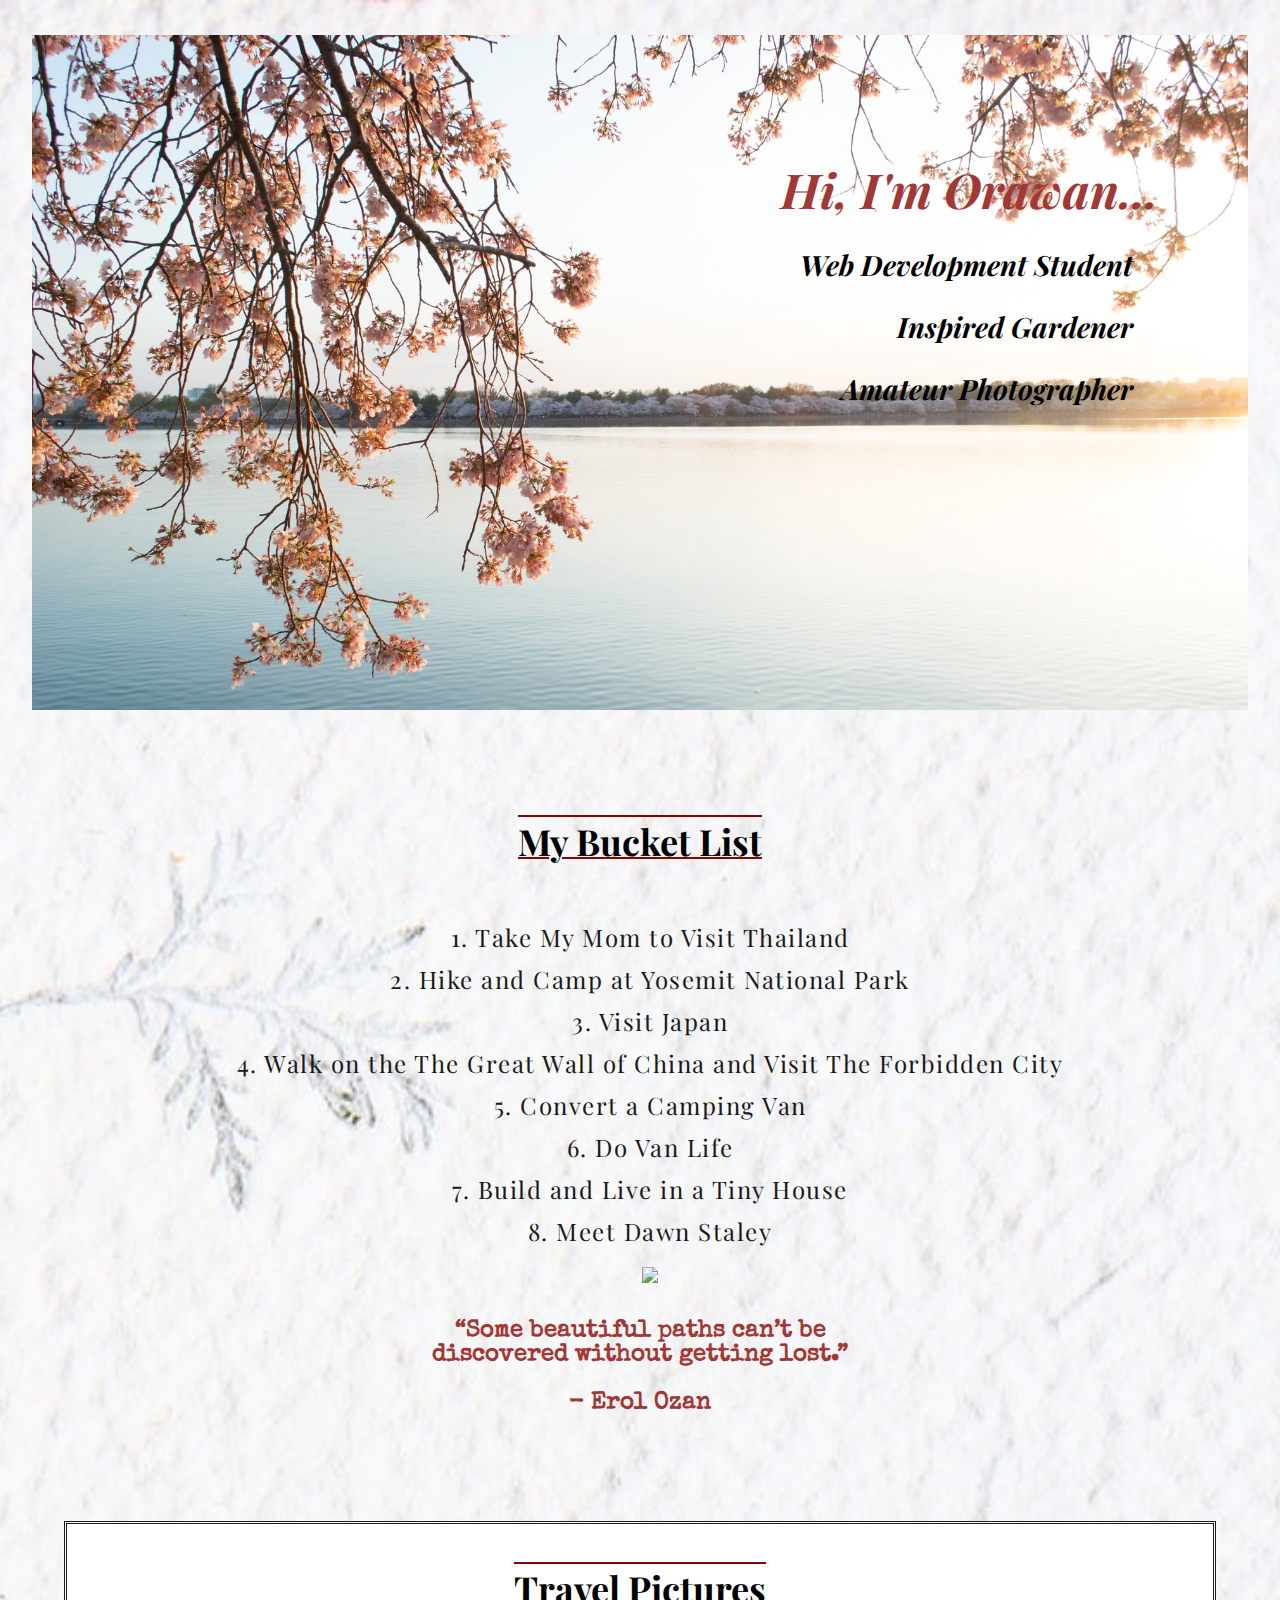
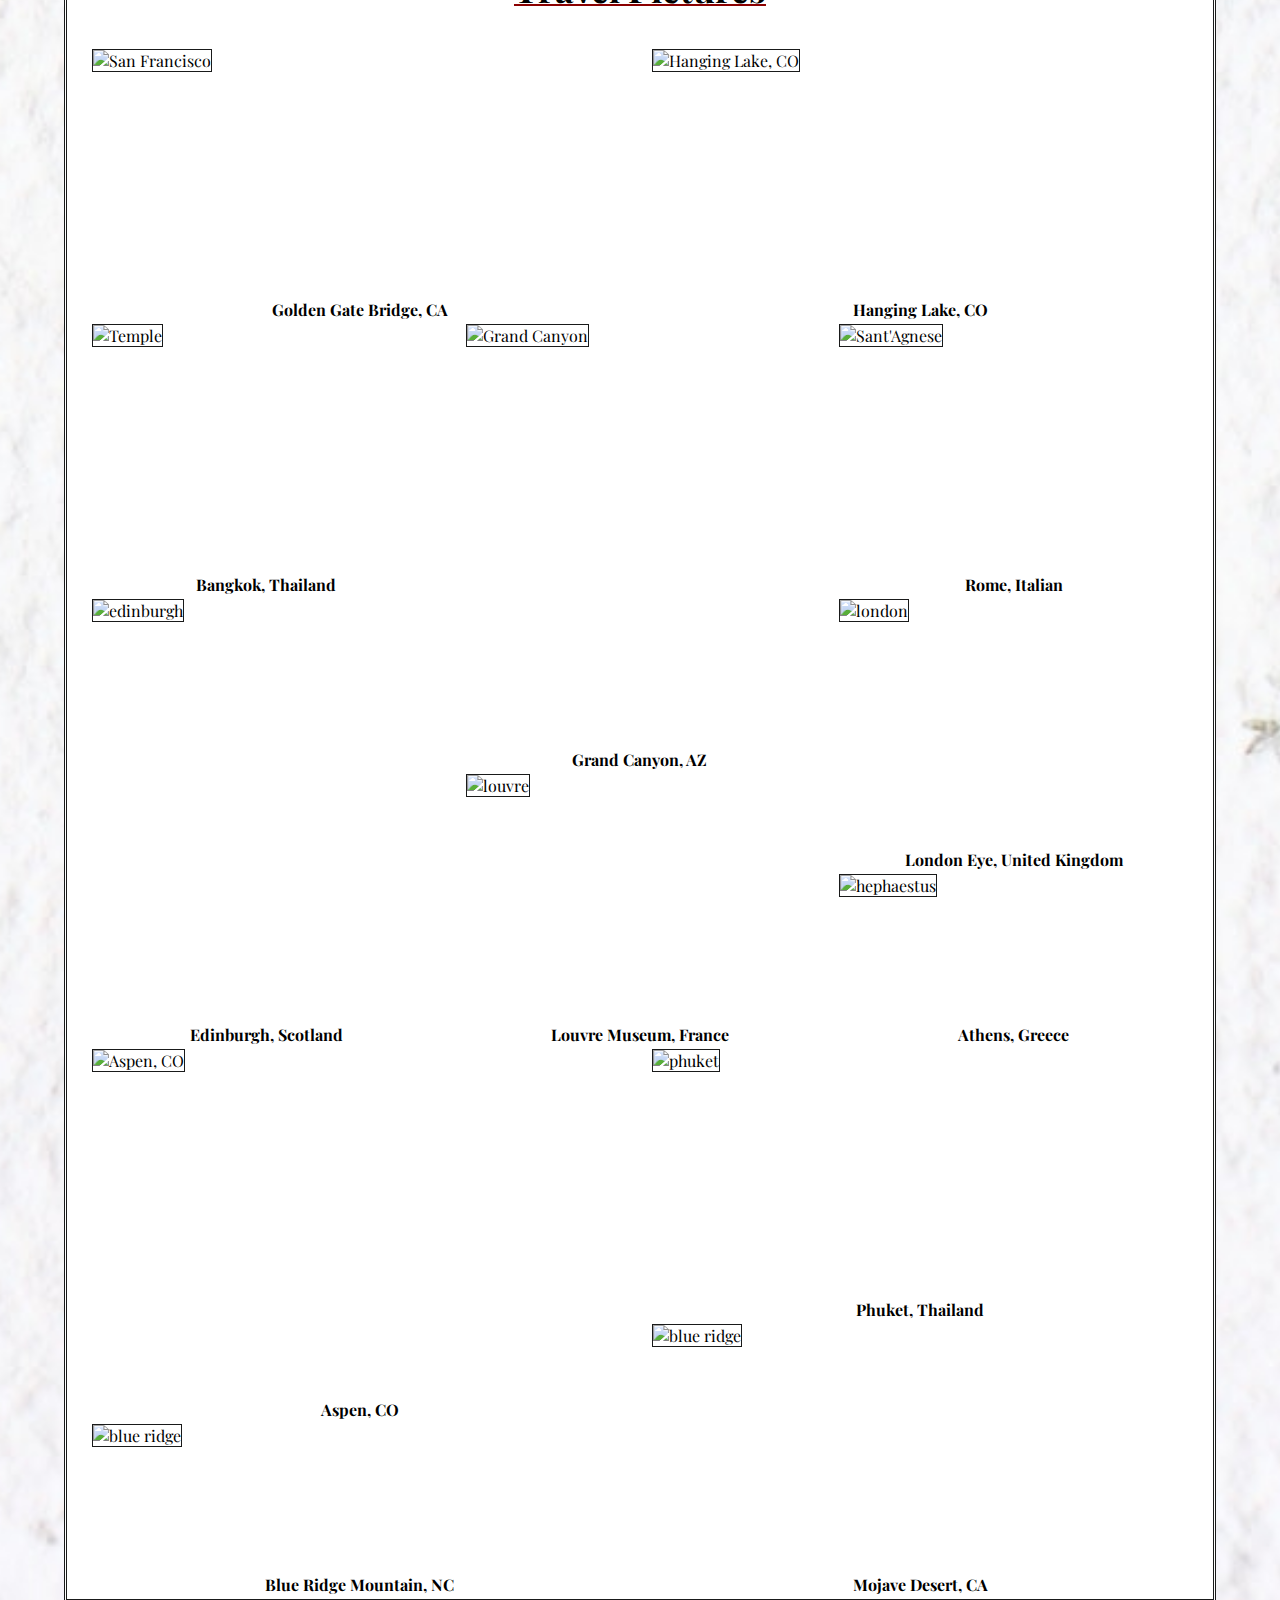
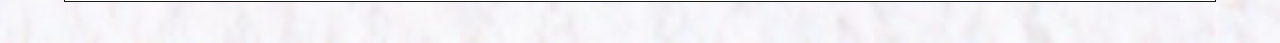
==== commit c1eaf111: "edit social media" ====
--- a/index.html
+++ b/index.html
@@ -189,21 +189,16 @@
     </div>
     <br>
 
-    <div class="assign-container">
-        <div class="assign-content">
-            <div class="card">
-                <div class="card-content">
-                    <i class="fa-brands fa-facebook-square fa-align-center "></i>
-                    <i class="fa-brands fa-twitter-square fa-align-center fa-fw"></i>
-                    <i class="fa-brands fa-reddit-square fa-align-center fa-fw"></i>
-                    <i class="fa-brands fa-instagram-square fa-fw"></i>
-                    <i class="fa-solid fa-square-phone fa-fw"></i>
-                    <i class="fa-solid fa-envelope fa-align-center fa-fw" aria-hidden="true"></i>
-                </div>
-            </div>
-        </div>
+    <!--
+    <div class="card-content-icon">
+        <i class="fa-brands fa-facebook-square fa-fw"></i>
+        <i class="fa-brands fa-twitter-square fa-align-center fa-fw"></i>
+        <i class="fa-brands fa-reddit-square fa-align-center fa-fw"></i>
+        <i class="fa-brands fa-instagram-square fa-fw"></i>
+        <i class="fa-solid fa-square-phone fa-fw"></i>
+        <i class="fa-solid fa-envelope fa-align-center fa-fw" aria-hidden="true"></i>
     </div>
-
+    -->
     <footer-component></footer-component>
 </body>
 
--- a/site.css
+++ b/site.css
@@ -10,8 +10,7 @@
 }
 
 body{
-    background-color: #ECF0F1;
-    background-image: url("../images/bgflower.jpg");
+    background-image: url("./images/bgflower.jpg");
     background-position: center;
     background-repeat: no-repeat;
     background-size: cover;
@@ -239,3 +238,14 @@
     text-align: center;
 }
 
+
+.card-content-icon {
+
+    padding: 20px 10px;
+    text-align: center;
+    color: #A23835;
+    font-size: 36px;
+    padding-top: 0;
+    
+    
+}    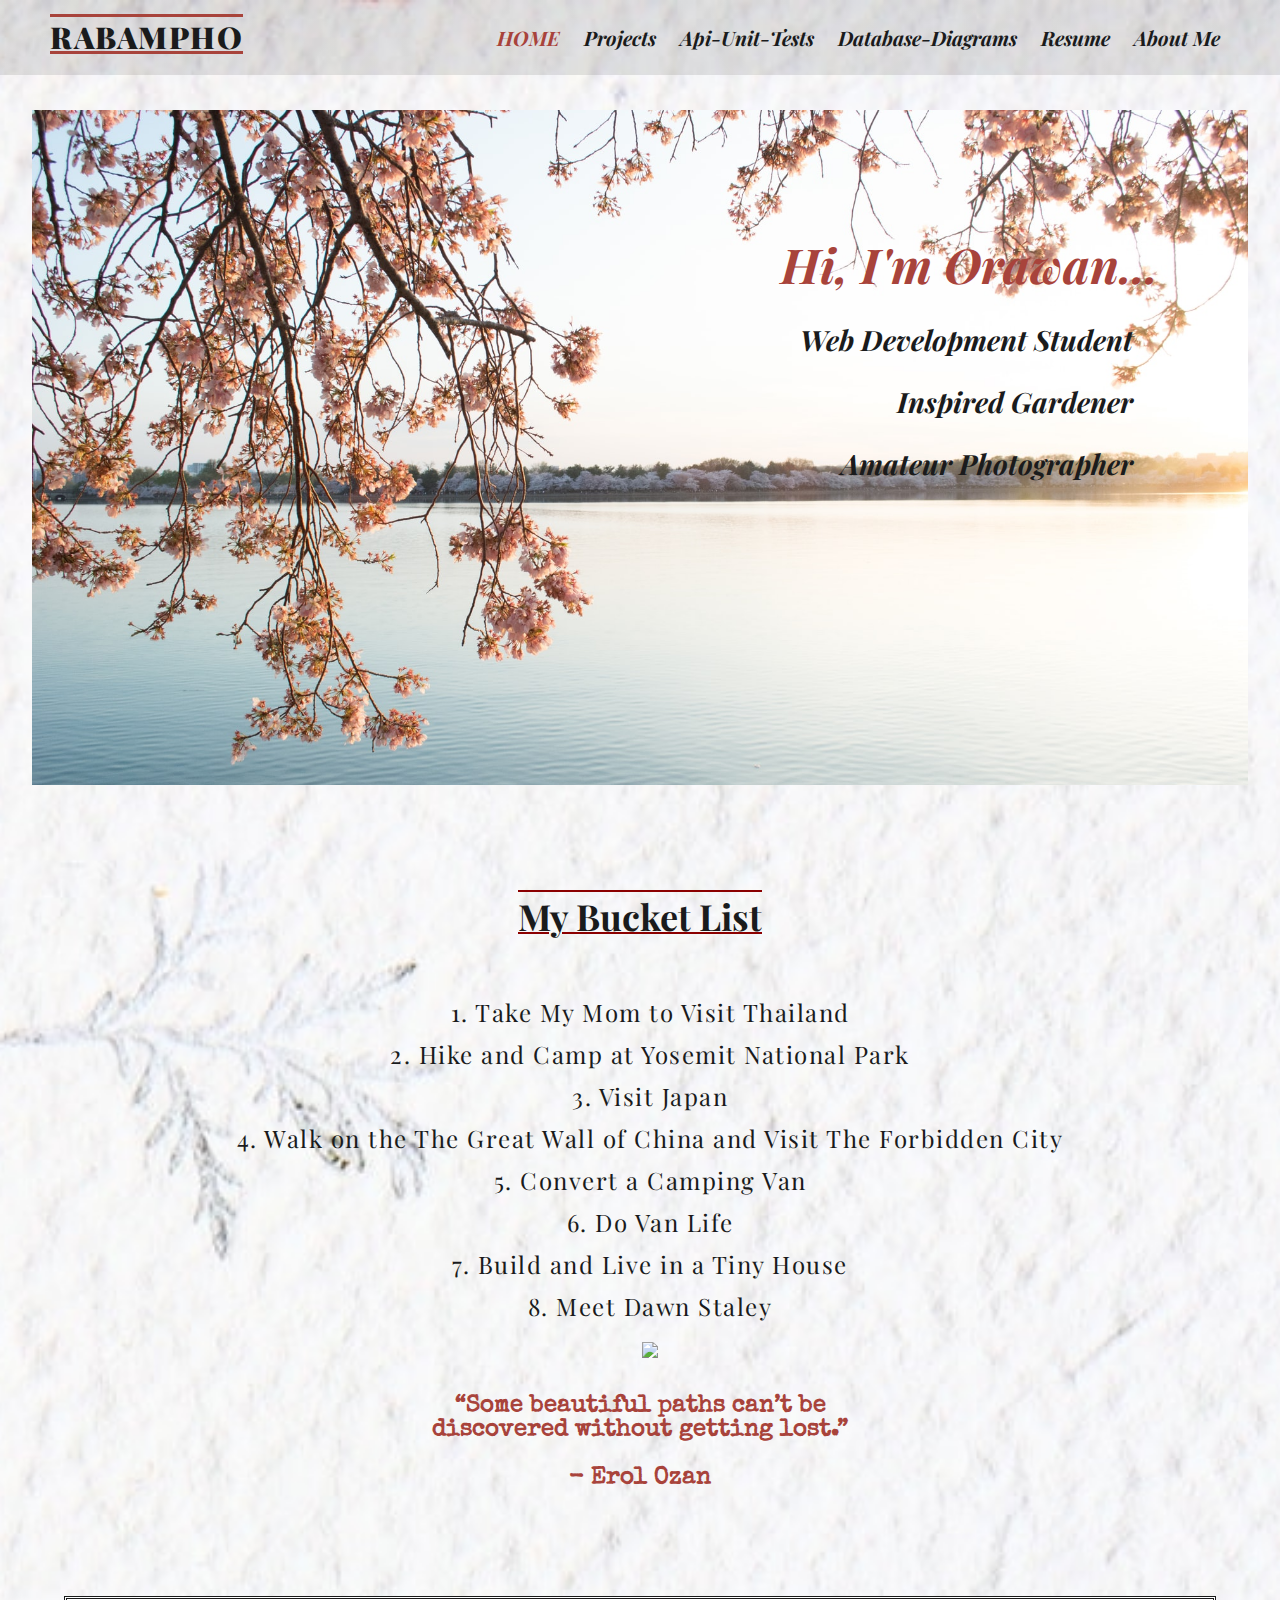
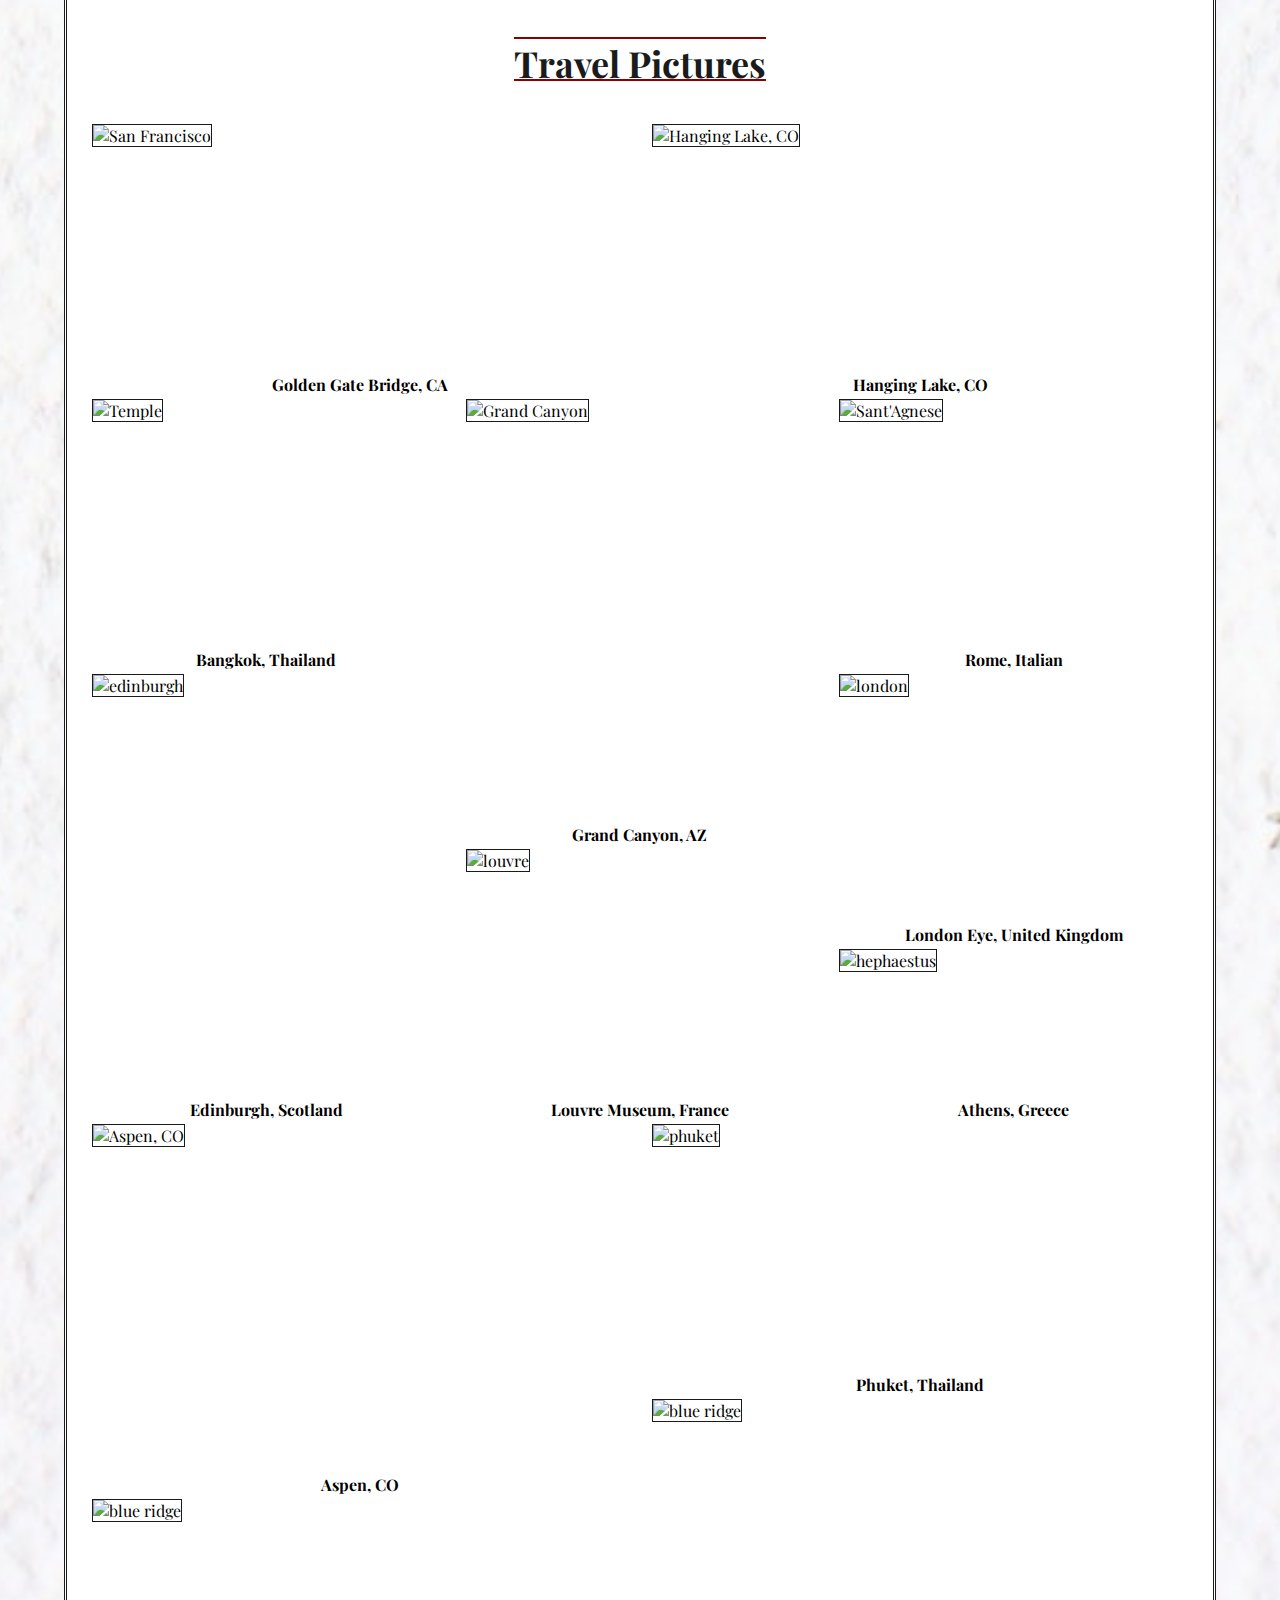
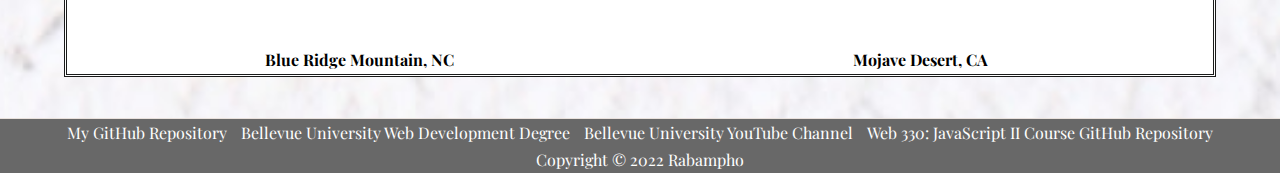
==== commit 31fc8ee3: "add comments" ====
--- a/index.html
+++ b/index.html
@@ -1,3 +1,11 @@
+<!--
+===================================================  
+Title:  Personal Portfolios
+Author: Professor Krasso
+Date:  06 March 2022
+Description: Rabampho's portfolios - index page
+====================================================
+-->
 <!DOCTYPE html>
 <html lang="en">
 
--- a/site.css
+++ b/site.css
@@ -39,9 +39,9 @@
 
 nav .logo p{
     float: left;
-    color: darkred;
+    color: #1A1B1C;
     text-transform: uppercase;
-    text-decoration: overline underline;
+    text-decoration: overline underline #A8433B;
     font-weight: bolder;
 }
 
@@ -55,7 +55,7 @@
 }
 
 nav ul li a{
-    color: #000;
+    color: #1A1B1C;
     text-decoration: none;
     font-size: 20px;
     padding: 0px 10px;
@@ -64,12 +64,12 @@
 }
 
 nav ul li a:hover{
-    color: #A23835;
-    text-decoration: solid #A23835 underline;
+    color: #A8433B;
+    text-decoration: solid #A8433B underline;
 }
 
 nav ul li .active{
-    color: #A23835;
+    color: #A8433B;
 }
 
 .banner {
@@ -79,7 +79,7 @@
     top: 45%;
     left: 52%;
     margin: -50px 0 0 -70px;
-    color: #000;
+    color: #1A1B1C;
     font-size: 48px;
     font-weight: bolder;
     font-style: italic;
@@ -90,7 +90,7 @@
     font-size: 28px;
     display: block;
     text-align: right;
-    color: #000; 
+    color: #1A1B1C; 
     margin: 25px 25px 0 auto;
   }
 
@@ -130,8 +130,8 @@
 }
 
 #footer a:hover {
-    text-decoration: underline;
-    color: #A23835;
+    text-decoration: underline #F3C761;
+    color: #93B4B7;
 }
 
 #copyright {
@@ -142,7 +142,7 @@
 /*content setting*/
 .container .card-title {
     font-size: 36px;
-    color: black;
+    color: #1A1B1C;
     font-weight: bold; 
     margin-top: 30px; 
     margin-bottom: 15px;   
@@ -151,7 +151,7 @@
 
 .card-title{
     font-size: 36px;
-    color: black;
+    color: #1A1B1C;
     text-align: center;
     font-weight: bold; 
     margin-top: 15px; 
@@ -165,7 +165,7 @@
 
 .bucket-list ul {
     list-style-type: none;
-    color: #191A1A;
+    color: #1A1B1C;
     display: inline-block;
     text-align: center;
     font-size: 24px; 
@@ -189,7 +189,7 @@
     background-image: url("./images/river.jpg");
     background-position: center;
     background-size: cover;
-    border: #A23835 solid double 3px;
+    border: #A8433B solid double 3px;
 }
 
 .assign-container {
@@ -215,7 +215,7 @@
 .banner-title {
     padding-top: 10%;
     font-size: 48px;
-    color: #A23835;
+    color: #A8433B;
     font-weight: bold;
     font-style: italic;
     text-align: right;
@@ -228,7 +228,7 @@
 
     padding: 20px 10px;
     text-align: center;
-    color: #A23835;
+    color: #A8433B;
     
 }    
 
@@ -243,7 +243,7 @@
 
     padding: 20px 10px;
     text-align: center;
-    color: #A23835;
+    color: #A8433B;
     font-size: 36px;
     padding-top: 0;
     
--- a/css/grid-container.css
+++ b/css/grid-container.css
@@ -1,3 +1,12 @@
+/*
+===================================================  
+Title:  Personal Portfolios
+Author: Professor Krasso
+Date:  06 March 2022
+Description: Rabampho's portfolios - images gallery stylesheet
+====================================================
+*/
+
 .container-grid {
     display: grid;
     grid-template-columns: repeat(6,1fr);
